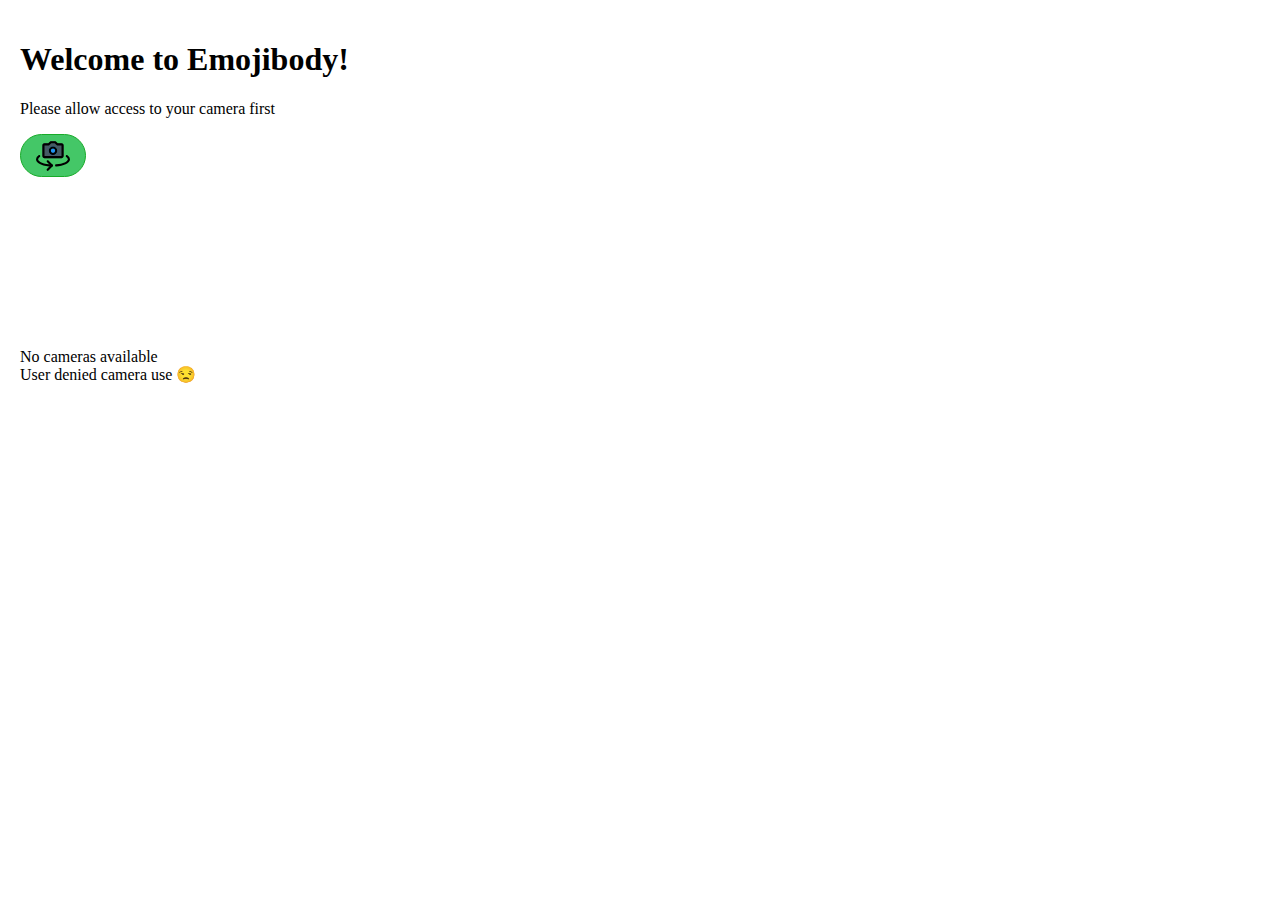
==== emojibody/index.html @ 1e1bee50 "Styled switch button and added more logic" ====
<!doctype html>
<html lang="en">

<head>
    <meta charset="utf-8">
    <title>Emojibody !</title>
    <meta name="description" content="PWA that uses machine learning to put emojis in body parts, because ... why not? ">
    <meta name="viewport" content="width=device-width, initial-scale=1">
    <link rel="stylesheet" href="css/main.css">
</head>

<body>


<h1>Welcome to Emojibody!</h1>
<p>Please allow access to your camera first</p>

<!-- Icon made by <a href="https://www.flaticon.com/authors/pixel-perfect" title="Pixel perfect">Pixel perfect</a> from
     <a href="https://www.flaticon.com/" title="Flaticon">www.flaticon.com</a> is licensed by
     <a href="http://creativecommons.org/licenses/by/3.0/" title="Creative Commons BY 3.0" target="_blank">CC 3.0 BY</a>
-->
<button class="switch-camera">Switch camera</button>
<div class="video-wrapper">
    <video autoplay playsinline class="video"></video>
</div>

<p id="log"></p>

<script src="js/emojibody.js"></script>

</body>
</html>
---- emojibody/css/main.css ----
/*! normalize.css v8.0.1 | MIT License | github.com/necolas/normalize.css */html{line-height:1.15;-webkit-text-size-adjust:100%}main{display:block}h1{font-size:2em;margin:.67em 0}hr{box-sizing:content-box;height:0;overflow:visible}pre{font-family:monospace,monospace;font-size:1em}a{background-color:transparent}abbr[title]{border-bottom:none;text-decoration:underline;text-decoration:underline dotted}b,strong{font-weight:bolder}code,kbd,samp{font-family:monospace,monospace;font-size:1em}small{font-size:80%}sub,sup{font-size:75%;line-height:0;position:relative;vertical-align:baseline}sub{bottom:-.25em}sup{top:-.5em}img{border-style:none}button,input,optgroup,select,textarea{font-family:inherit;font-size:100%;line-height:1.15;margin:0}button,input{overflow:visible}button,select{text-transform:none}[type=button],[type=reset],[type=submit],button{-webkit-appearance:button}[type=button]::-moz-focus-inner,[type=reset]::-moz-focus-inner,[type=submit]::-moz-focus-inner,button::-moz-focus-inner{border-style:none;padding:0}[type=button]:-moz-focusring,[type=reset]:-moz-focusring,[type=submit]:-moz-focusring,button:-moz-focusring{outline:1px dotted ButtonText}fieldset{padding:.35em .75em .625em}legend{box-sizing:border-box;color:inherit;display:table;max-width:100%;padding:0;white-space:normal}progress{vertical-align:baseline}textarea{overflow:auto}[type=checkbox],[type=radio]{box-sizing:border-box;padding:0}[type=number]::-webkit-inner-spin-button,[type=number]::-webkit-outer-spin-button{height:auto}[type=search]{-webkit-appearance:textfield;outline-offset:-2px}[type=search]::-webkit-search-decoration{-webkit-appearance:none}::-webkit-file-upload-button{-webkit-appearance:button;font:inherit}details{display:block}summary{display:list-item}[hidden],template{display:none}html{margin:0;padding:0}body{margin:0;padding:20px}.video{max-width:100%;transform:rotate(0deg);transition:transform .4s}.video.switching{transform:rotateY(90deg)}.switch-camera{background:#44c767 url([data-uri]) no-repeat 50%;border-radius:28px;border:1px solid #18ab29;display:inline-block;cursor:pointer;background-size:34px 34px;font-size:1px;text-indent:-999px;padding:20px 32px;outline:none}.switch-camera:hover{background-color:#5cbf2a}.switch-camera:active{position:relative;top:1px}.switch-camera[disabled]{opacity:.5;cursor:auto}.switch-camera[disabled]:hover{background-color:#44c767}
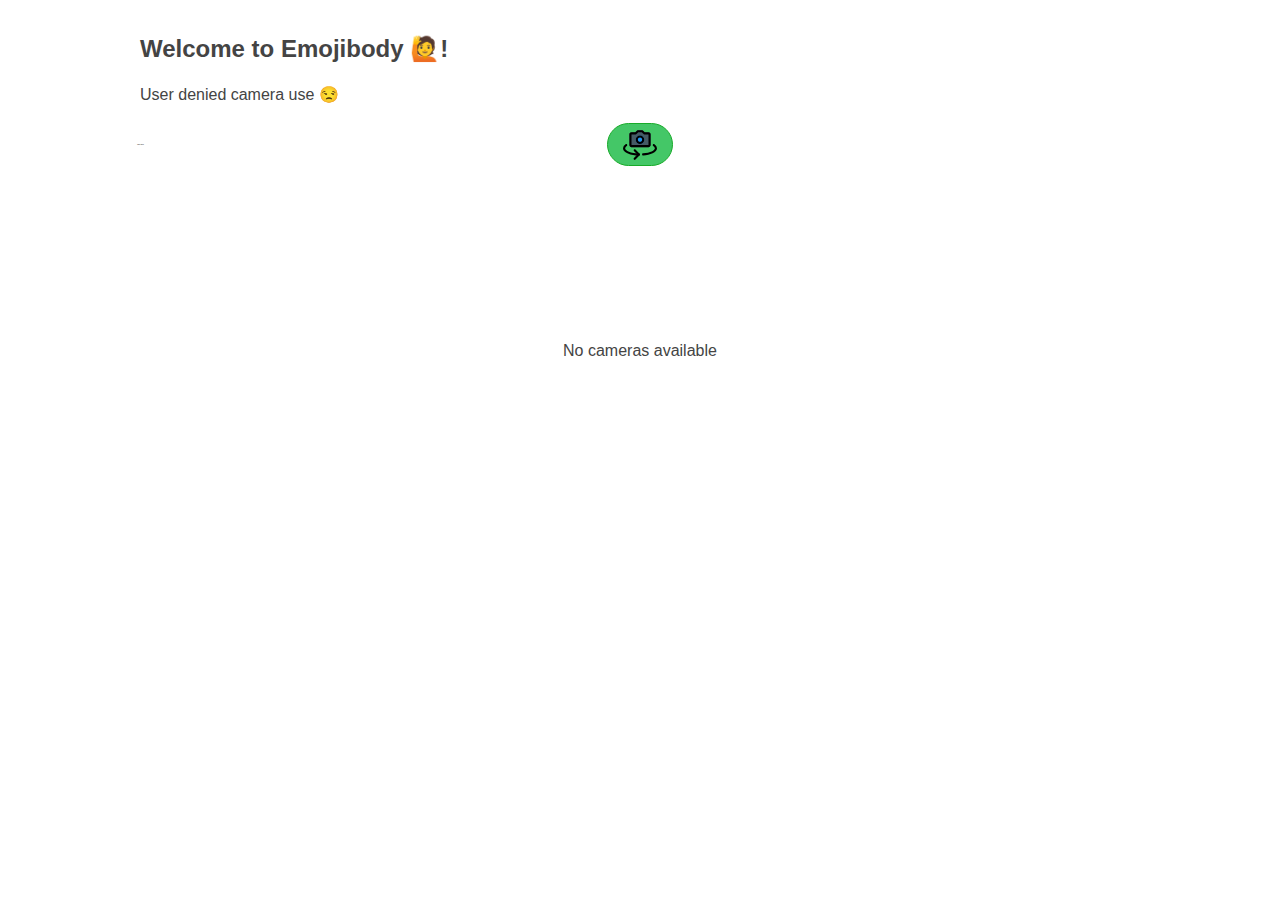
==== commit e27f08f7: "Cleaned up and error management" ====
--- a/emojibody/index.html
+++ b/emojibody/index.html
@@ -12,19 +12,21 @@
 <body>
 
 
-<h1>Welcome to Emojibody!</h1>
-<p>Please allow access to your camera first</p>
+<h1>Welcome to Emojibody 🙋!</h1>
+<p class="intro-text">Please allow access to your camera first</p>
 
-<!-- Icon made by <a href="https://www.flaticon.com/authors/pixel-perfect" title="Pixel perfect">Pixel perfect</a> from
-     <a href="https://www.flaticon.com/" title="Flaticon">www.flaticon.com</a> is licensed by
-     <a href="http://creativecommons.org/licenses/by/3.0/" title="Creative Commons BY 3.0" target="_blank">CC 3.0 BY</a>
--->
-<button class="switch-camera">Switch camera</button>
-<div class="video-wrapper">
-    <video autoplay playsinline class="video"></video>
+<div class="wrapper">
+    <!-- Icon made by <a href="https://www.flaticon.com/authors/pixel-perfect" title="Pixel perfect">Pixel perfect</a> from
+         <a href="https://www.flaticon.com/" title="Flaticon">www.flaticon.com</a> is licensed by
+         <a href="http://creativecommons.org/licenses/by/3.0/" title="Creative Commons BY 3.0" target="_blank">CC 3.0 BY</a>
+    -->
+    <button class="switch-camera">Switch camera</button>
+    <div class="video-wrapper">
+        <video autoplay playsinline class="video"></video>
+    </div>
+
+    <p id="log"></p>
 </div>
-
-<p id="log"></p>
 
 <script src="js/emojibody.js"></script>
 
--- a/emojibody/css/main.css
+++ b/emojibody/css/main.css
@@ -1 +1 @@
-/*! normalize.css v8.0.1 | MIT License | github.com/necolas/normalize.css */html{line-height:1.15;-webkit-text-size-adjust:100%}main{display:block}h1{font-size:2em;margin:.67em 0}hr{box-sizing:content-box;height:0;overflow:visible}pre{font-family:monospace,monospace;font-size:1em}a{background-color:transparent}abbr[title]{border-bottom:none;text-decoration:underline;text-decoration:underline dotted}b,strong{font-weight:bolder}code,kbd,samp{font-family:monospace,monospace;font-size:1em}small{font-size:80%}sub,sup{font-size:75%;line-height:0;position:relative;vertical-align:baseline}sub{bottom:-.25em}sup{top:-.5em}img{border-style:none}button,input,optgroup,select,textarea{font-family:inherit;font-size:100%;line-height:1.15;margin:0}button,input{overflow:visible}button,select{text-transform:none}[type=button],[type=reset],[type=submit],button{-webkit-appearance:button}[type=button]::-moz-focus-inner,[type=reset]::-moz-focus-inner,[type=submit]::-moz-focus-inner,button::-moz-focus-inner{border-style:none;padding:0}[type=button]:-moz-focusring,[type=reset]:-moz-focusring,[type=submit]:-moz-focusring,button:-moz-focusring{outline:1px dotted ButtonText}fieldset{padding:.35em .75em .625em}legend{box-sizing:border-box;color:inherit;display:table;max-width:100%;padding:0;white-space:normal}progress{vertical-align:baseline}textarea{overflow:auto}[type=checkbox],[type=radio]{box-sizing:border-box;padding:0}[type=number]::-webkit-inner-spin-button,[type=number]::-webkit-outer-spin-button{height:auto}[type=search]{-webkit-appearance:textfield;outline-offset:-2px}[type=search]::-webkit-search-decoration{-webkit-appearance:none}::-webkit-file-upload-button{-webkit-appearance:button;font:inherit}details{display:block}summary{display:list-item}[hidden],template{display:none}html{margin:0;padding:0}body{margin:0;padding:20px}.video{max-width:100%;transform:rotate(0deg);transition:transform .4s}.video.switching{transform:rotateY(90deg)}.switch-camera{background:#44c767 url([data-uri]) no-repeat 50%;border-radius:28px;border:1px solid #18ab29;display:inline-block;cursor:pointer;background-size:34px 34px;font-size:1px;text-indent:-999px;padding:20px 32px;outline:none}.switch-camera:hover{background-color:#5cbf2a}.switch-camera:active{position:relative;top:1px}.switch-camera[disabled]{opacity:.5;cursor:auto}.switch-camera[disabled]:hover{background-color:#44c767}+/*! normalize.css v8.0.1 | MIT License | github.com/necolas/normalize.css */html{line-height:1.15;-webkit-text-size-adjust:100%}body{margin:0}main{display:block}h1{font-size:2em;margin:.67em 0}hr{box-sizing:content-box;height:0;overflow:visible}pre{font-family:monospace,monospace;font-size:1em}a{background-color:transparent}abbr[title]{border-bottom:none;text-decoration:underline;text-decoration:underline dotted}b,strong{font-weight:bolder}code,kbd,samp{font-family:monospace,monospace;font-size:1em}small{font-size:80%}sub,sup{font-size:75%;line-height:0;position:relative;vertical-align:baseline}sub{bottom:-.25em}sup{top:-.5em}img{border-style:none}button,input,optgroup,select,textarea{font-family:inherit;font-size:100%;line-height:1.15;margin:0}button,input{overflow:visible}button,select{text-transform:none}[type=button],[type=reset],[type=submit],button{-webkit-appearance:button}[type=button]::-moz-focus-inner,[type=reset]::-moz-focus-inner,[type=submit]::-moz-focus-inner,button::-moz-focus-inner{border-style:none;padding:0}[type=button]:-moz-focusring,[type=reset]:-moz-focusring,[type=submit]:-moz-focusring,button:-moz-focusring{outline:1px dotted ButtonText}fieldset{padding:.35em .75em .625em}legend{box-sizing:border-box;color:inherit;display:table;max-width:100%;padding:0;white-space:normal}progress{vertical-align:baseline}textarea{overflow:auto}[type=checkbox],[type=radio]{box-sizing:border-box;padding:0}[type=number]::-webkit-inner-spin-button,[type=number]::-webkit-outer-spin-button{height:auto}[type=search]{-webkit-appearance:textfield;outline-offset:-2px}[type=search]::-webkit-search-decoration{-webkit-appearance:none}::-webkit-file-upload-button{-webkit-appearance:button;font:inherit}details{display:block}summary{display:list-item}[hidden],template{display:none}html{margin:0;padding:0}body{margin:0 auto;max-width:1000px;padding:15px;font-family:Helvetica Neue,Helvetica,Arial,sans-serif;font-size:16px;line-height:1.5;color:#444}h1{font-size:1.5em}.wrapper{text-align:center}.video{max-width:100%;transform:rotate(0deg);transition:transform .45s}.video.switching{transform:rotateY(90deg)}.switch-camera{background:#44c767 url([data-uri]) no-repeat 50%;border-radius:28px;border:1px solid #18ab29;display:inline-block;cursor:pointer;background-size:34px 34px;font-size:1px;text-indent:-999px;padding:20px 32px;outline:none}.switch-camera:hover{background-color:#5cbf2a}.switch-camera:active{position:relative;top:1px}.switch-camera[disabled]{opacity:.5;cursor:auto}.switch-camera[disabled]:hover{background-color:#44c767}.hidden{display:none}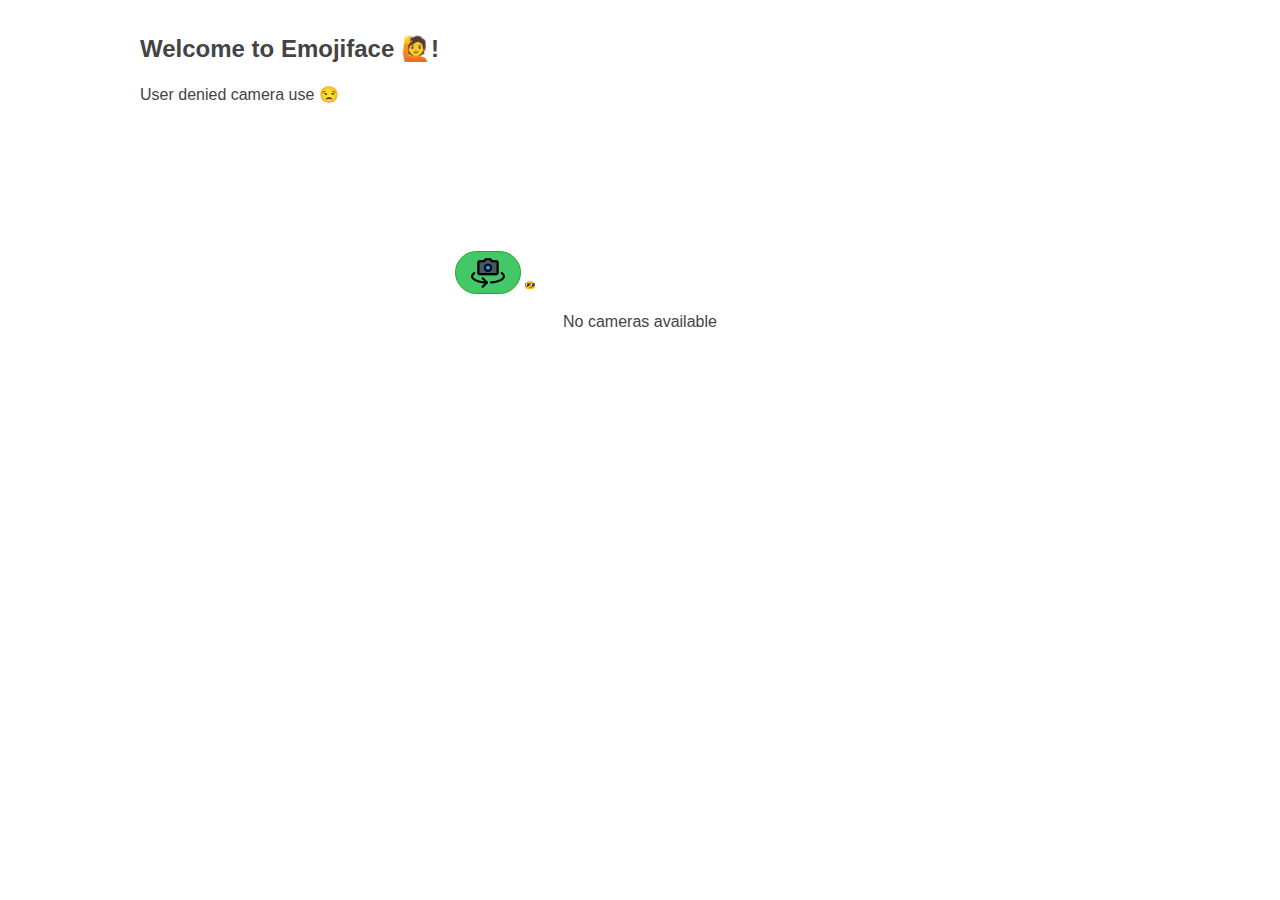
==== commit 079be610: "Added emoji on top of the face, using only the video output 9" ====
--- a/emojibody/index.html
+++ b/emojibody/index.html
@@ -3,7 +3,7 @@
 
 <head>
     <meta charset="utf-8">
-    <title>Emojibody !</title>
+    <title>Emojiface !</title>
     <meta name="description" content="PWA that uses machine learning to put emojis in body parts, because ... why not? ">
     <meta name="viewport" content="width=device-width, initial-scale=1">
     <link rel="stylesheet" href="css/main.css">
@@ -12,7 +12,7 @@
 <body>
 
 
-<h1>Welcome to Emojibody 🙋!</h1>
+<h1>Welcome to Emojiface 🙋!</h1>
 <p class="intro-text">Please allow access to your camera first</p>
 
 <div class="wrapper">
@@ -22,8 +22,23 @@
     -->
     <button class="switch-camera">Switch camera</button>
     <div class="video-wrapper">
-        <video autoplay playsinline class="video"></video>
+        <video playsinline class="video"></video>
+        <div id="face-emoji"></div>
+        <!--<canvas id="output" ></canvas>-->
     </div>
+
+
+
+    <!--<div id='main' style='display:none'>-->
+        <!--<video id="video" playsinline style=" -moz-transform: scaleX(-1);-->
+        <!-- -o-transform: scaleX(-1);-->
+        <!-- -webkit-transform: scaleX(-1);-->
+        <!--transform: scaleX(-1);-->
+        <!--display: none;-->
+        <!--">-->
+        <!--</video>-->
+        <!--<canvas id="output" />-->
+    <!--</div>-->
 
     <p id="log"></p>
 </div>
--- a/emojibody/css/main.css
+++ b/emojibody/css/main.css
@@ -1 +1 @@
-/*! normalize.css v8.0.1 | MIT License | github.com/necolas/normalize.css */html{line-height:1.15;-webkit-text-size-adjust:100%}body{margin:0}main{display:block}h1{font-size:2em;margin:.67em 0}hr{box-sizing:content-box;height:0;overflow:visible}pre{font-family:monospace,monospace;font-size:1em}a{background-color:transparent}abbr[title]{border-bottom:none;text-decoration:underline;text-decoration:underline dotted}b,strong{font-weight:bolder}code,kbd,samp{font-family:monospace,monospace;font-size:1em}small{font-size:80%}sub,sup{font-size:75%;line-height:0;position:relative;vertical-align:baseline}sub{bottom:-.25em}sup{top:-.5em}img{border-style:none}button,input,optgroup,select,textarea{font-family:inherit;font-size:100%;line-height:1.15;margin:0}button,input{overflow:visible}button,select{text-transform:none}[type=button],[type=reset],[type=submit],button{-webkit-appearance:button}[type=button]::-moz-focus-inner,[type=reset]::-moz-focus-inner,[type=submit]::-moz-focus-inner,button::-moz-focus-inner{border-style:none;padding:0}[type=button]:-moz-focusring,[type=reset]:-moz-focusring,[type=submit]:-moz-focusring,button:-moz-focusring{outline:1px dotted ButtonText}fieldset{padding:.35em .75em .625em}legend{box-sizing:border-box;color:inherit;display:table;max-width:100%;padding:0;white-space:normal}progress{vertical-align:baseline}textarea{overflow:auto}[type=checkbox],[type=radio]{box-sizing:border-box;padding:0}[type=number]::-webkit-inner-spin-button,[type=number]::-webkit-outer-spin-button{height:auto}[type=search]{-webkit-appearance:textfield;outline-offset:-2px}[type=search]::-webkit-search-decoration{-webkit-appearance:none}::-webkit-file-upload-button{-webkit-appearance:button;font:inherit}details{display:block}summary{display:list-item}[hidden],template{display:none}html{margin:0;padding:0}body{margin:0 auto;max-width:1000px;padding:15px;font-family:Helvetica Neue,Helvetica,Arial,sans-serif;font-size:16px;line-height:1.5;color:#444}h1{font-size:1.5em}.wrapper{text-align:center}.video{max-width:100%;transform:rotate(0deg);transition:transform .45s}.video.switching{transform:rotateY(90deg)}.switch-camera{background:#44c767 url([data-uri]) no-repeat 50%;border-radius:28px;border:1px solid #18ab29;display:inline-block;cursor:pointer;background-size:34px 34px;font-size:1px;text-indent:-999px;padding:20px 32px;outline:none}.switch-camera:hover{background-color:#5cbf2a}.switch-camera:active{position:relative;top:1px}.switch-camera[disabled]{opacity:.5;cursor:auto}.switch-camera[disabled]:hover{background-color:#44c767}.hidden{display:none}+/*! normalize.css v8.0.1 | MIT License | github.com/necolas/normalize.css */html{line-height:1.15;-webkit-text-size-adjust:100%}body{margin:0}main{display:block}h1{font-size:2em;margin:.67em 0}hr{box-sizing:content-box;height:0;overflow:visible}pre{font-family:monospace,monospace;font-size:1em}a{background-color:transparent}abbr[title]{border-bottom:none;text-decoration:underline;text-decoration:underline dotted}b,strong{font-weight:bolder}code,kbd,samp{font-family:monospace,monospace;font-size:1em}small{font-size:80%}sub,sup{font-size:75%;line-height:0;position:relative;vertical-align:baseline}sub{bottom:-.25em}sup{top:-.5em}img{border-style:none}button,input,optgroup,select,textarea{font-family:inherit;font-size:100%;line-height:1.15;margin:0}button,input{overflow:visible}button,select{text-transform:none}[type=button],[type=reset],[type=submit],button{-webkit-appearance:button}[type=button]::-moz-focus-inner,[type=reset]::-moz-focus-inner,[type=submit]::-moz-focus-inner,button::-moz-focus-inner{border-style:none;padding:0}[type=button]:-moz-focusring,[type=reset]:-moz-focusring,[type=submit]:-moz-focusring,button:-moz-focusring{outline:1px dotted ButtonText}fieldset{padding:.35em .75em .625em}legend{box-sizing:border-box;color:inherit;display:table;max-width:100%;padding:0;white-space:normal}progress{vertical-align:baseline}textarea{overflow:auto}[type=checkbox],[type=radio]{box-sizing:border-box;padding:0}[type=number]::-webkit-inner-spin-button,[type=number]::-webkit-outer-spin-button{height:auto}[type=search]{-webkit-appearance:textfield;outline-offset:-2px}[type=search]::-webkit-search-decoration{-webkit-appearance:none}::-webkit-file-upload-button{-webkit-appearance:button;font:inherit}details{display:block}summary{display:list-item}[hidden],template{display:none}html{margin:0;padding:0}body{margin:0 auto;max-width:1000px;padding:15px;font-family:Helvetica Neue,Helvetica,Arial,sans-serif;font-size:16px;line-height:1.5;color:#444}h1{font-size:1.5em}.wrapper{text-align:center}.video-wrapper{display:inline-block;position:relative}#output,.video{max-width:100%;height:auto;padding:0;border:none}#output{transform:rotate(0deg);transition:transform .45s}#output.switching{transform:rotateY(90deg)}.switch-camera{background:#44c767 url([data-uri]) no-repeat 50%;border-radius:28px;border:1px solid #18ab29;display:inline-block;cursor:pointer;background-size:34px 34px;font-size:1px;text-indent:-999px;padding:20px 32px;outline:none}.switch-camera:hover{background-color:#5cbf2a}.switch-camera:active{position:relative;top:1px}.switch-camera[disabled]{opacity:.5;cursor:auto}.switch-camera[disabled]:hover{background-color:#44c767}#face-emoji{display:block;position:absolute;background:url([data-uri]) no-repeat 50%;background-size:contain;max-width:450px;max-height:450px;z-index:10;width:10px;height:10px}.hidden{display:none}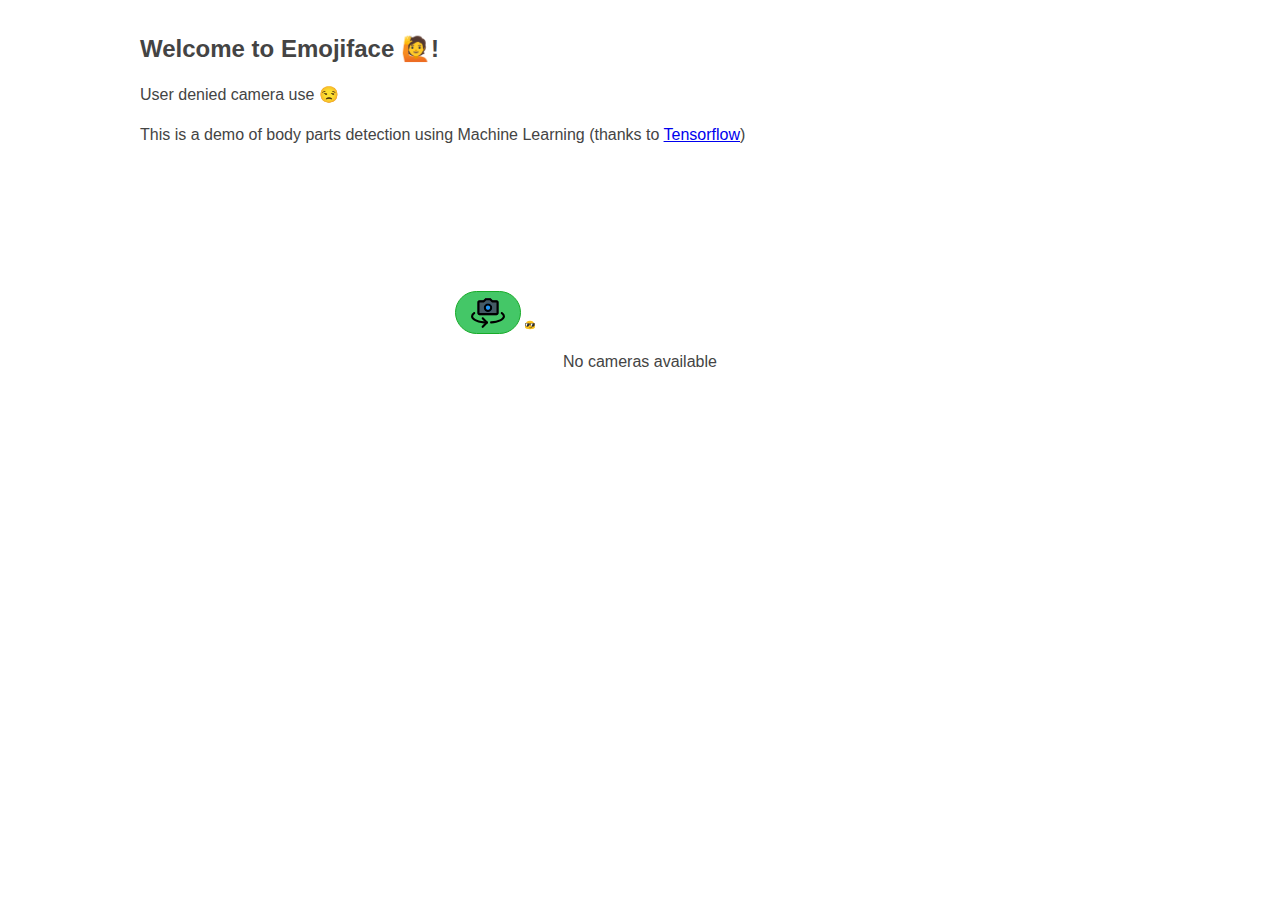
==== commit 0c95cbec: "Small text change" ====
--- a/emojibody/index.html
+++ b/emojibody/index.html
@@ -7,6 +7,7 @@
     <meta name="description" content="PWA that uses machine learning to put emojis in body parts, because ... why not? ">
     <meta name="viewport" content="width=device-width, initial-scale=1">
     <link rel="stylesheet" href="css/main.css">
+    <link rel="manifest" href="manifest.json">
 </head>
 
 <body>
@@ -14,6 +15,7 @@
 
 <h1>Welcome to Emojiface 🙋!</h1>
 <p class="intro-text">Please allow access to your camera first</p>
+<p>This is a demo of body parts detection using Machine Learning (thanks to <a href="https://www.tensorflow.org/">Tensorflow</a>)</p>
 
 <div class="wrapper">
     <!-- Icon made by <a href="https://www.flaticon.com/authors/pixel-perfect" title="Pixel perfect">Pixel perfect</a> from
@@ -22,28 +24,24 @@
     -->
     <button class="switch-camera">Switch camera</button>
     <div class="video-wrapper">
-        <video playsinline class="video"></video>
+        <video playsinline autoplay muted class="video"></video>
         <div id="face-emoji"></div>
         <!--<canvas id="output" ></canvas>-->
     </div>
-
-
-
-    <!--<div id='main' style='display:none'>-->
-        <!--<video id="video" playsinline style=" -moz-transform: scaleX(-1);-->
-        <!-- -o-transform: scaleX(-1);-->
-        <!-- -webkit-transform: scaleX(-1);-->
-        <!--transform: scaleX(-1);-->
-        <!--display: none;-->
-        <!--">-->
-        <!--</video>-->
-        <!--<canvas id="output" />-->
-    <!--</div>-->
 
     <p id="log"></p>
 </div>
 
 <script src="js/emojibody.js"></script>
+<script>
+    // Register service Worker
+    if('serviceWorker' in navigator) {
+        navigator.serviceWorker.register('js/serviceWorker.js')
+            .then(function() {
+                console.log('Service Worker Registered');
+            });
+    }
+</script>
 
 </body>
 </html>--- a/emojibody/css/main.css
+++ b/emojibody/css/main.css
@@ -1 +1 @@
-/*! normalize.css v8.0.1 | MIT License | github.com/necolas/normalize.css */html{line-height:1.15;-webkit-text-size-adjust:100%}body{margin:0}main{display:block}h1{font-size:2em;margin:.67em 0}hr{box-sizing:content-box;height:0;overflow:visible}pre{font-family:monospace,monospace;font-size:1em}a{background-color:transparent}abbr[title]{border-bottom:none;text-decoration:underline;text-decoration:underline dotted}b,strong{font-weight:bolder}code,kbd,samp{font-family:monospace,monospace;font-size:1em}small{font-size:80%}sub,sup{font-size:75%;line-height:0;position:relative;vertical-align:baseline}sub{bottom:-.25em}sup{top:-.5em}img{border-style:none}button,input,optgroup,select,textarea{font-family:inherit;font-size:100%;line-height:1.15;margin:0}button,input{overflow:visible}button,select{text-transform:none}[type=button],[type=reset],[type=submit],button{-webkit-appearance:button}[type=button]::-moz-focus-inner,[type=reset]::-moz-focus-inner,[type=submit]::-moz-focus-inner,button::-moz-focus-inner{border-style:none;padding:0}[type=button]:-moz-focusring,[type=reset]:-moz-focusring,[type=submit]:-moz-focusring,button:-moz-focusring{outline:1px dotted ButtonText}fieldset{padding:.35em .75em .625em}legend{box-sizing:border-box;color:inherit;display:table;max-width:100%;padding:0;white-space:normal}progress{vertical-align:baseline}textarea{overflow:auto}[type=checkbox],[type=radio]{box-sizing:border-box;padding:0}[type=number]::-webkit-inner-spin-button,[type=number]::-webkit-outer-spin-button{height:auto}[type=search]{-webkit-appearance:textfield;outline-offset:-2px}[type=search]::-webkit-search-decoration{-webkit-appearance:none}::-webkit-file-upload-button{-webkit-appearance:button;font:inherit}details{display:block}summary{display:list-item}[hidden],template{display:none}html{margin:0;padding:0}body{margin:0 auto;max-width:1000px;padding:15px;font-family:Helvetica Neue,Helvetica,Arial,sans-serif;font-size:16px;line-height:1.5;color:#444}h1{font-size:1.5em}.wrapper{text-align:center}.video-wrapper{display:inline-block;position:relative}#output,.video{max-width:100%;height:auto;padding:0;border:none}#output{transform:rotate(0deg);transition:transform .45s}#output.switching{transform:rotateY(90deg)}.switch-camera{background:#44c767 url([data-uri]) no-repeat 50%;border-radius:28px;border:1px solid #18ab29;display:inline-block;cursor:pointer;background-size:34px 34px;font-size:1px;text-indent:-999px;padding:20px 32px;outline:none}.switch-camera:hover{background-color:#5cbf2a}.switch-camera:active{position:relative;top:1px}.switch-camera[disabled]{opacity:.5;cursor:auto}.switch-camera[disabled]:hover{background-color:#44c767}#face-emoji{display:block;position:absolute;background:url([data-uri]) no-repeat 50%;background-size:contain;max-width:450px;max-height:450px;z-index:10;width:10px;height:10px}.hidden{display:none}+/*! normalize.css v8.0.1 | MIT License | github.com/necolas/normalize.css */html{line-height:1.15;-webkit-text-size-adjust:100%}body{margin:0}main{display:block}h1{font-size:2em;margin:.67em 0}hr{box-sizing:content-box;height:0;overflow:visible}pre{font-family:monospace,monospace;font-size:1em}a{background-color:transparent}abbr[title]{border-bottom:none;text-decoration:underline;text-decoration:underline dotted}b,strong{font-weight:bolder}code,kbd,samp{font-family:monospace,monospace;font-size:1em}small{font-size:80%}sub,sup{font-size:75%;line-height:0;position:relative;vertical-align:baseline}sub{bottom:-.25em}sup{top:-.5em}img{border-style:none}button,input,optgroup,select,textarea{font-family:inherit;font-size:100%;line-height:1.15;margin:0}button,input{overflow:visible}button,select{text-transform:none}[type=button],[type=reset],[type=submit],button{-webkit-appearance:button}[type=button]::-moz-focus-inner,[type=reset]::-moz-focus-inner,[type=submit]::-moz-focus-inner,button::-moz-focus-inner{border-style:none;padding:0}[type=button]:-moz-focusring,[type=reset]:-moz-focusring,[type=submit]:-moz-focusring,button:-moz-focusring{outline:1px dotted ButtonText}fieldset{padding:.35em .75em .625em}legend{box-sizing:border-box;color:inherit;display:table;max-width:100%;padding:0;white-space:normal}progress{vertical-align:baseline}textarea{overflow:auto}[type=checkbox],[type=radio]{box-sizing:border-box;padding:0}[type=number]::-webkit-inner-spin-button,[type=number]::-webkit-outer-spin-button{height:auto}[type=search]{-webkit-appearance:textfield;outline-offset:-2px}[type=search]::-webkit-search-decoration{-webkit-appearance:none}::-webkit-file-upload-button{-webkit-appearance:button;font:inherit}details{display:block}summary{display:list-item}[hidden],template{display:none}html{margin:0;padding:0}body{margin:0 auto;max-width:1000px;padding:15px;font-family:Helvetica Neue,Helvetica,Arial,sans-serif;font-size:16px;line-height:1.5;color:#444}h1{font-size:1.5em}.wrapper{text-align:center}.video-wrapper{display:inline-block;position:relative}#output,.video{max-width:100%;height:auto;padding:0;border:none}.video{transform:rotate(0deg);transition:transform .45s}.video.switching{transform:rotateY(90deg)}.switch-camera{background:#44c767 url([data-uri]) no-repeat 50%;border-radius:28px;border:1px solid #18ab29;display:inline-block;cursor:pointer;background-size:34px 34px;font-size:1px;text-indent:-999px;padding:20px 32px;outline:none}.switch-camera:hover{background-color:#5cbf2a}.switch-camera:active{position:relative;top:1px}.switch-camera[disabled]{opacity:.5;cursor:auto}.switch-camera[disabled]:hover{background-color:#44c767}#face-emoji{display:block;position:absolute;background:url([data-uri]) no-repeat 50%;background-size:contain;max-width:450px;max-height:450px;z-index:10;width:10px;height:10px}.hidden{display:none}